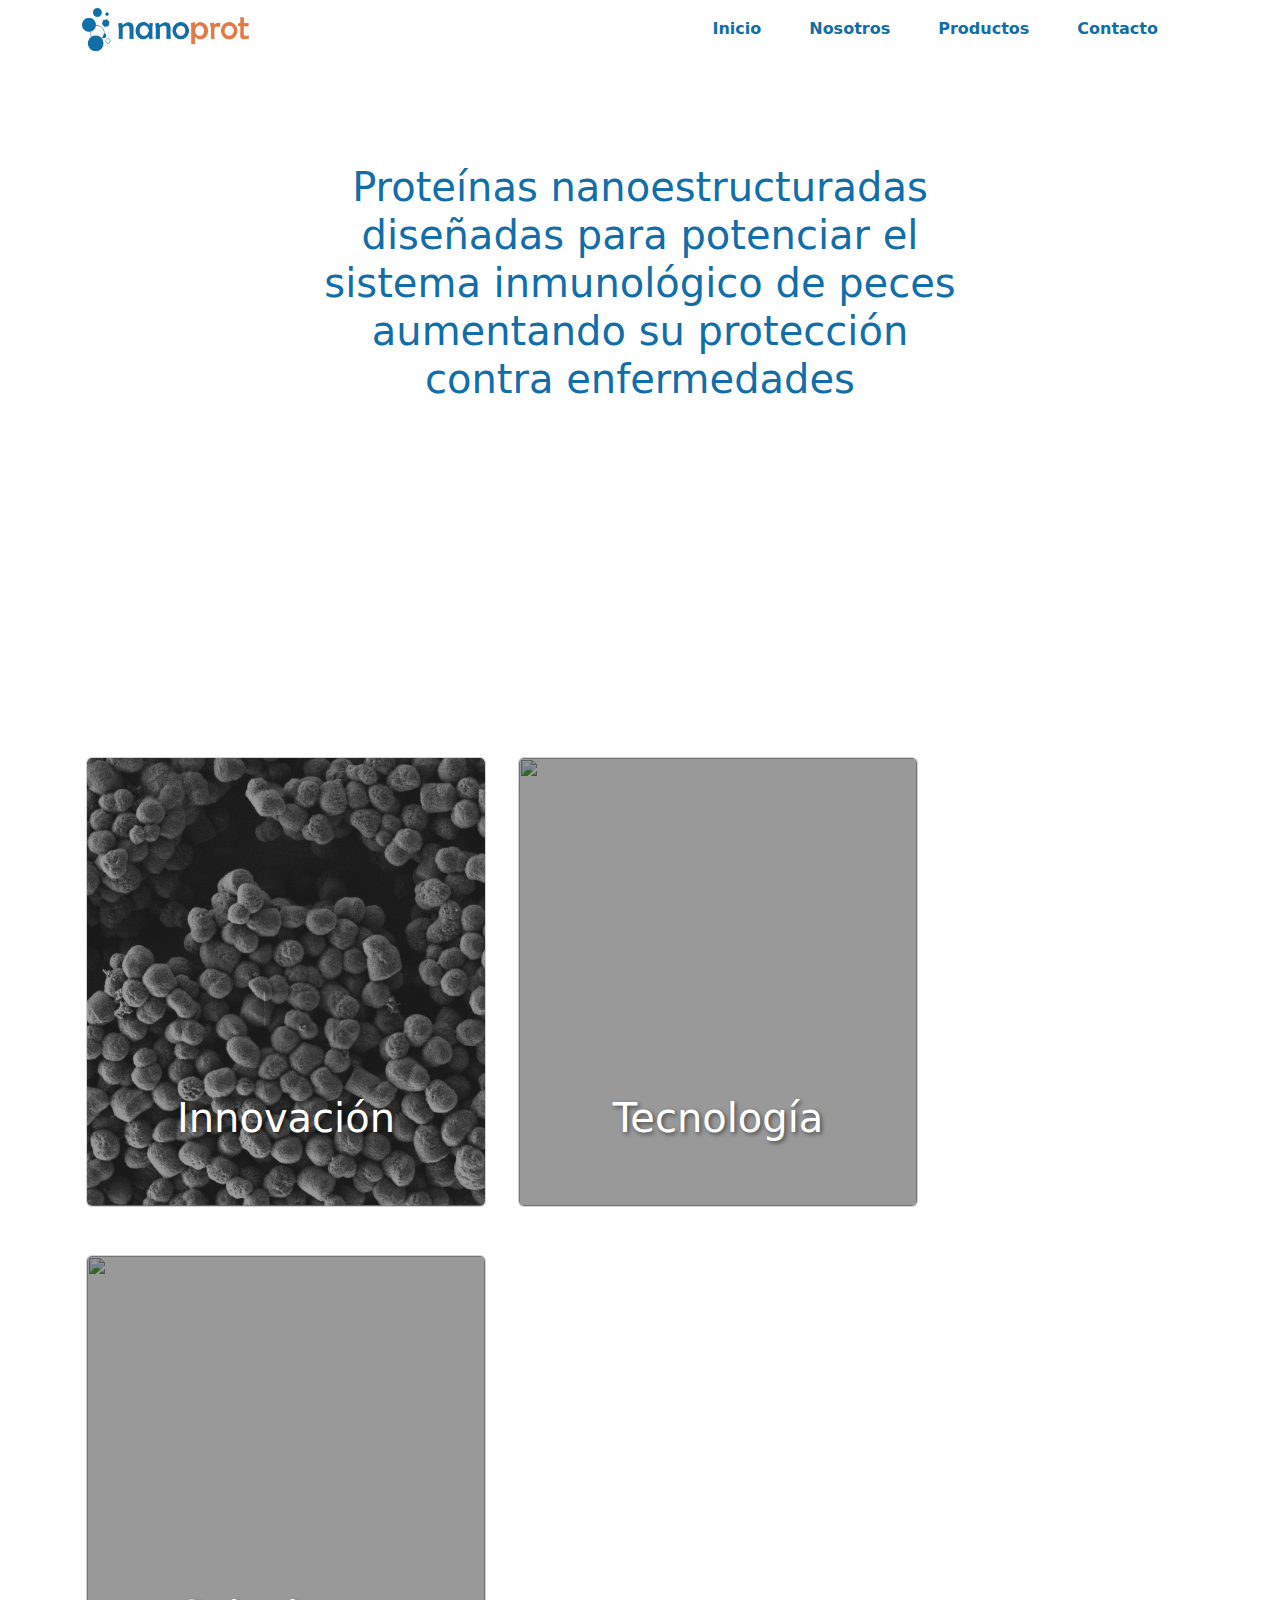
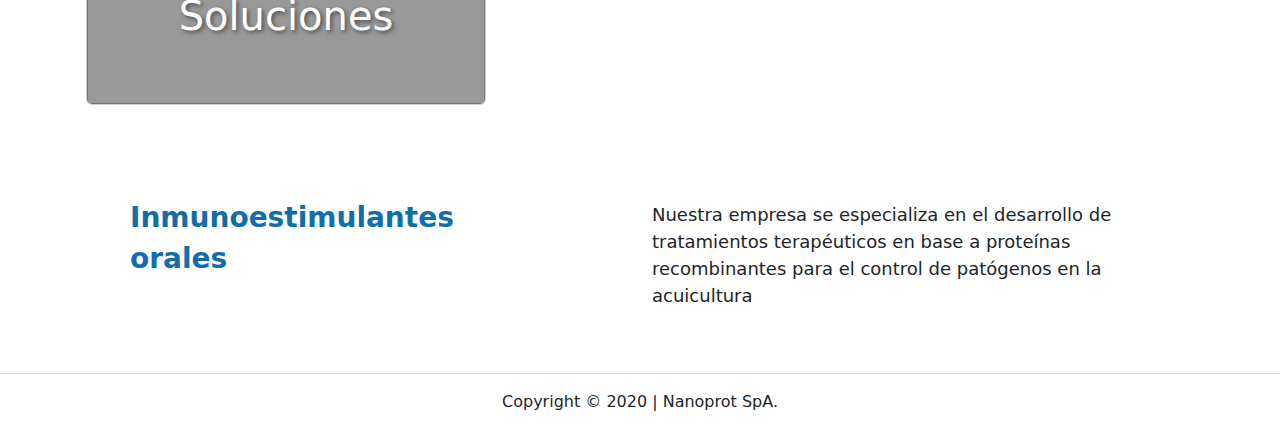
==== index.html @ b8d2c544 "avance: index terminado" ====
<!doctype html>
<html lang="en">
    <head>
        <meta charset="utf-8">
        <meta name="viewport" content="width=device-width, initial-scale=1">
        <meta name="author" content="Valeria Torrealba">
        <title>Nanoprot SpA.</title>
        <meta content="Empresa dedicada al desarrollo de nanotecnología para el control de patógenos en acuicultura" name="description">
        <link href="assets/img/favicon.png" rel="icon">
        <link href="https://cdn.jsdelivr.net/npm/bootstrap@5.3.3/dist/css/bootstrap.min.css" rel="stylesheet" integrity="sha384-QWTKZyjpPEjISv5WaRU9OFeRpok6YctnYmDr5pNlyT2bRjXh0JMhjY6hW+ALEwIH" crossorigin="anonymous">
        <link rel="stylesheet" href="./assets/css/style.css">
    </head>
    <body>
        <header>
            <!-- Inicio Menú -->
            <nav class="navbar navbar-expand-lg bg-white">
                <div class="container">
                    <img src="./assets/img/logo.png" alt="logo-superhero" class="logo me-3">
                    <button class="navbar-toggler" type="button" data-bs-toggle="collapse" data-bs-target="#navbarNav" aria-controls="navbarNav" aria-expanded="false" aria-label="Toggle navigation">
                        <span class="navbar-toggler-icon"></span>
                    </button>
                    <div class="collapse navbar-collapse" id="navbarNav">
                        <ul class="navbar-nav ms-auto">
                            <li class="nav-item">
                                <a class="nav-link active" aria-current="page" href="#">Inicio</a>
                            </li>
                            <li class="nav-item">
                                <a class="nav-link active" href="nosotros.html" target="_blank">Nosotros</a>
                            </li>
                            <li class="nav-item">
                                <a class="nav-link active" href="productos.html">Productos</a>
                            </li>
                            <li class="nav-item">
                                <a class="nav-link active" href="contacto.html">Contacto</a>
                            </li>
                        </ul>
                    </div>
                </div>
            </nav>
            <!-- Fin Menú -->
        </header>
        <main>
            <!-- Inicio Hero section -->
            <section class="parallax hero-section">
                <div class="hero-content">
                    <h1>Proteínas nanoestructuradas diseñadas para potenciar el sistema inmunológico de peces aumentando su protección contra enfermedades</h1>
                </div>                
            </section>
            <!-- Fin Hero section -->
            <!-- Inicio cajas x3 -->
            <section>
                <div class="container text-center">
                    <div class="row">
                        <div class="col-6 col-md-4 contenedor mt-5 card mx-3 p-0">
                            <img src="./assets/img/innovacion.jpg" class="card-img" alt="...">
                            <div class="card-img-overlay">
                                <h5 class="card-title mb-5">Innovación</h5>
                            </div>
                        </div>
                        <div class="col-6 col-md-4 contenedor mt-5 card mx-3 p-0">
                            <img src="./assets/img/tecnologia.jpg" class="card-img" alt="">
                            <div class="card-img-overlay">
                                <h5 class="card-title mb-5">Tecnología</h5>
                            </div>
                        </div>
                        <div class="col-6 col-md-4 contenedor my-5 card mx-3 p-0">
                            <img src="./assets/img/soluciones.jpg" class="card-img" alt="">
                            <div class="card-img-overlay">
                                <h5 class="card-title mb-5">Soluciones</h5>
                            </div>
                        </div>
                    </div>
                    <div class="row my-5 px-5">
                        <div class="col-12 col-sm-6 text-start">
                            <h3 class="texto">Inmunoestimulantes</h3>
                            <h3 class="texto">orales</h3>
                        </div>
                        <div class="ol-12 col-sm-6 text-start">
                            <p>Nuestra empresa se especializa en el desarrollo de tratamientos terapéuticos en base a proteínas recombinantes para el control de patógenos en la acuicultura</p>
                        </div>
                    </div>
                </div>
            </section>
            <!-- fin cajas x3 -->
        </main>
        <!-- Inicio footer -->
        <footer>
            <div class="text-center border-top">
                <p class="p-3 ">Copyright © 2020 | Nanoprot SpA. </p>
            </div>
        </footer>
        <!-- fin footer -->  
        

        <script src="https://cdn.jsdelivr.net/npm/bootstrap@5.3.3/dist/js/bootstrap.bundle.min.js" integrity="sha384-YvpcrYf0tY3lHB60NNkmXc5s9fDVZLESaAA55NDzOxhy9GkcIdslK1eN7N6jIeHz" crossorigin="anonymous"></script>
    </body>
</html>
---- assets/css/style.css ----
/* menu */
.logo{
    width: 15%;
}
.navbar-nav .nav-link.active, .navbar-nav .nav-link.show{
    color: #116ea8;
    font-weight: bold;
    padding-right: 40px;
}

/* hero section */

.hero-section{
    position: relative;
    text-align: center;
}

.hero-section {
    position: relative;
    width: 100%;
    height: 100vh; /* Ajusta la altura según sea necesario */
    overflow: hidden;
    display: flex;
    align-items: center; /* Centra verticalmente el contenido */
    justify-content: center; /* Centra horizontalmente el contenido */
}

.hero-content {
    position: absolute;
    top: 50%;
    left: 50%;
    transform: translate(-50%, -50%);
    display: flex;
    justify-content: center;
    align-items: center;
    width: 100%;
    height: 100%;
}

.hero-section h1 {
    position: relative;
    color: #116ea8;
    font-size: clamp(1.5em, 5vw, 2.5em); /* Tamaño del texto de manera fluida */
    text-align: center;
    width: 50%; /* Asegura que el texto se ajuste al ancho del contenedor */
    margin-top: calc(-12% - 1em); /* Ajusta el margen superior para posicionar el texto */
}

.hero-section img {
    width: 100%;
}

.parallax {
    background-image: url('../img/hero-bg.jpg');
    height: 650px; /* Ajusta la altura según sea necesario */
    background-attachment: fixed;
    background-position: top;
    background-repeat: no-repeat;
    background-size: cover;
}

/* cajitas x3 Innovación - Tecnología - Soluciones*/

.contenedor {
    position: relative;
    overflow: hidden;
    width: 400px;
    height: 450px;
}

.card-img {
    width: 100%;
    height: 100%;
    object-fit: cover; /* Hace que la imagen cubra todo el área sin distorsionarse */
}

.card-img-overlay {
    position: absolute;
    top: 0;
    right: 0;
    bottom: 0;
    left: 0;
    display: flex;
    align-items: end;
    justify-content: center;
    color: white;
    text-shadow: 2px 2px 4px rgba(0, 0, 0, 0.5); /* Para que el texto sea más legible sobre la imagen */
}
.card-title{
    font-size: 2.5em;
    margin-bottom: 15px;
}

.contenedor::before {
    content: "";
    position: absolute;
    top: 0;
    right: 0;
    bottom: 0;
    left: 0;
    background-color: rgba(0, 0, 0, 0.4);
    z-index: 1;
}

.card-img-overlay {
    z-index: 2;
}

/* Inmunoestimulantes */

.texto{
    color: #116ea8;
    font-weight: bold;
}

.text-start p{
    font-size: 18px;
}

/* tamaño segun tañamo*/ 

@media (max-width: 1200px) {
    .hero-section h1 {
        margin-top: calc(-37% - 0.5em); 
        font-size: 2.5em;
        width: 90%;
        background-color: rgba(255, 255, 255, 0.5);
        border-radius: 4%;
        
    }
}

@media (max-width: 992px) {
    .hero-section h1 {
        margin-top: calc(0% - 0.3em); 
        width: 90%; 
        background-color: rgba(255, 255, 255, 0.5);
        border-radius: 4%;
    }
}

@media (max-width: 768px) {
    .hero-section h1 {
        margin-top: calc(-19% - 0.1em);
        font-size: 2em; 
        width: 90%;
        background-color: rgba(255, 255, 255, 0.5);
        border-radius: 4%;
    }
}

@media (max-width: 576px) {
    .hero-section h1 {
        margin-top: calc(-19% - 0.1em);
        font-size: 2em;
        width: 90%;
        background-color: rgba(255, 255, 255, 0.5);
        border-radius: 4%;
    }
}
@media (max-width: 375px) {
    .hero-section h1 {
        margin-top: calc(-19% - 0.1em);
        font-size: 2em;
        width: 90%;
        background-color: rgba(255, 255, 255, 0.5);
        border-radius: 4%;
    }

    /* cajitas x3*/

    .contenedor{
        width: 320px;
        height: 450px;
    }

    /* Inmunoestimulantes */

    .texto{
        text-align: left;

    }

    .text-start p{
        margin-top: 15px;
    }
    
}
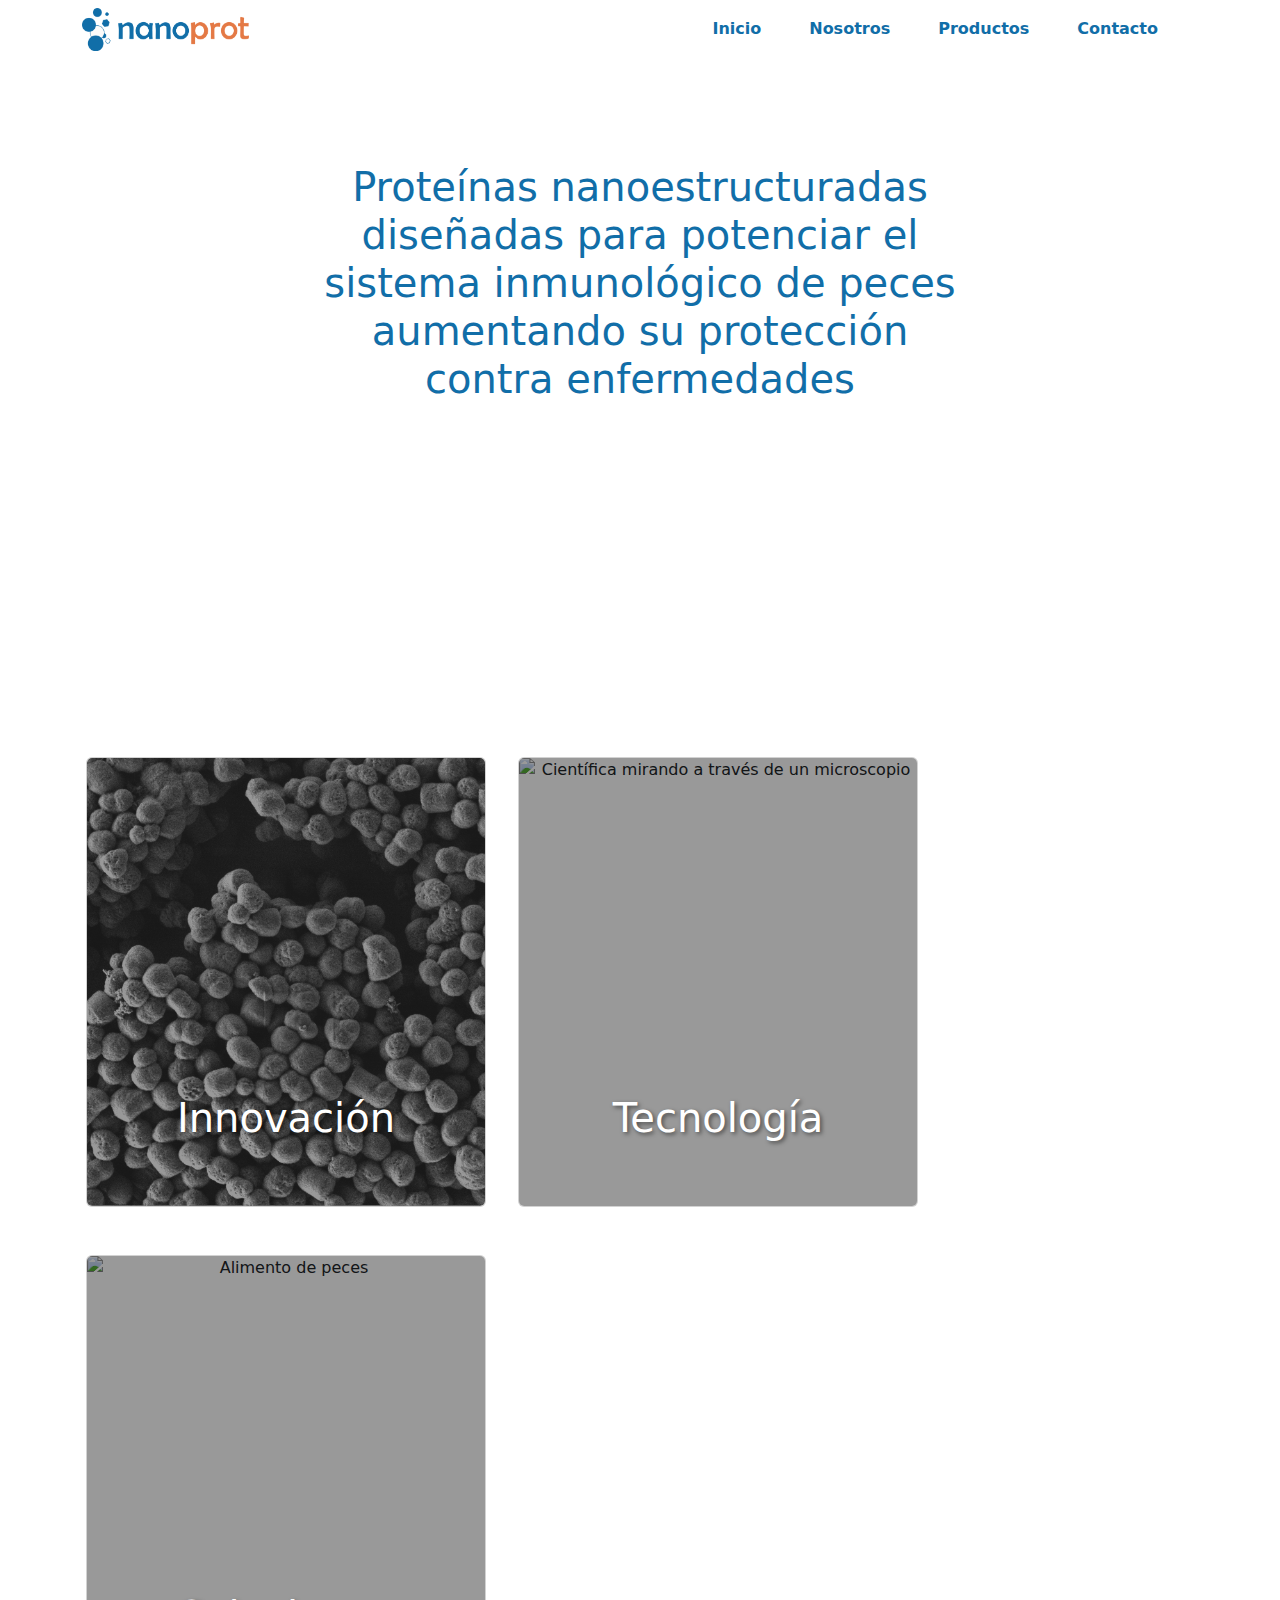
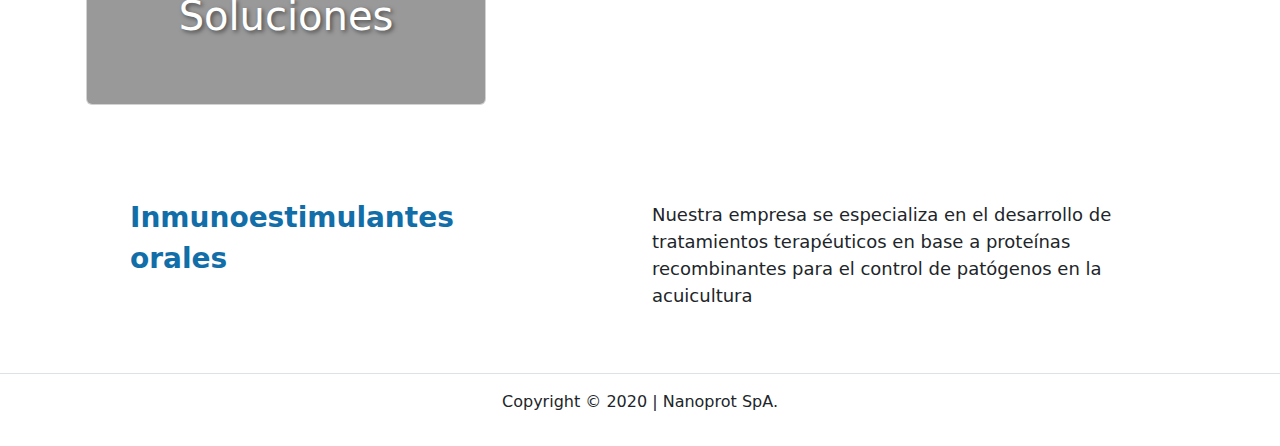
==== commit da88d944: "avance: index terminado" ====
--- a/index.html
+++ b/index.html
@@ -52,25 +52,25 @@
                 <div class="container text-center">
                     <div class="row">
                         <div class="col-6 col-md-4 contenedor mt-5 card mx-3 p-0">
-                            <img src="./assets/img/innovacion.jpg" class="card-img" alt="...">
+                            <img src="./assets/img/innovacion.jpg" class="card-img" alt="Nanopartículas proteicas">
                             <div class="card-img-overlay">
                                 <h5 class="card-title mb-5">Innovación</h5>
                             </div>
                         </div>
                         <div class="col-6 col-md-4 contenedor mt-5 card mx-3 p-0">
-                            <img src="./assets/img/tecnologia.jpg" class="card-img" alt="">
+                            <img src="./assets/img/tecnologia.jpg" class="card-img" alt="Científica mirando a través de un microscopio">
                             <div class="card-img-overlay">
                                 <h5 class="card-title mb-5">Tecnología</h5>
                             </div>
                         </div>
                         <div class="col-6 col-md-4 contenedor my-5 card mx-3 p-0">
-                            <img src="./assets/img/soluciones.jpg" class="card-img" alt="">
+                            <img src="./assets/img/soluciones.jpg" class="card-img" alt="Alimento de peces">
                             <div class="card-img-overlay">
                                 <h5 class="card-title mb-5">Soluciones</h5>
                             </div>
                         </div>
                     </div>
-                    <div class="row my-5 px-5">
+                    <dddiv class="row my-5 px-5">
                         <div class="col-12 col-sm-6 text-start">
                             <h3 class="texto">Inmunoestimulantes</h3>
                             <h3 class="texto">orales</h3>
@@ -78,7 +78,7 @@
                         <div class="ol-12 col-sm-6 text-start">
                             <p>Nuestra empresa se especializa en el desarrollo de tratamientos terapéuticos en base a proteínas recombinantes para el control de patógenos en la acuicultura</p>
                         </div>
-                    </div>
+                    </dddiv>
                 </div>
             </section>
             <!-- fin cajas x3 -->
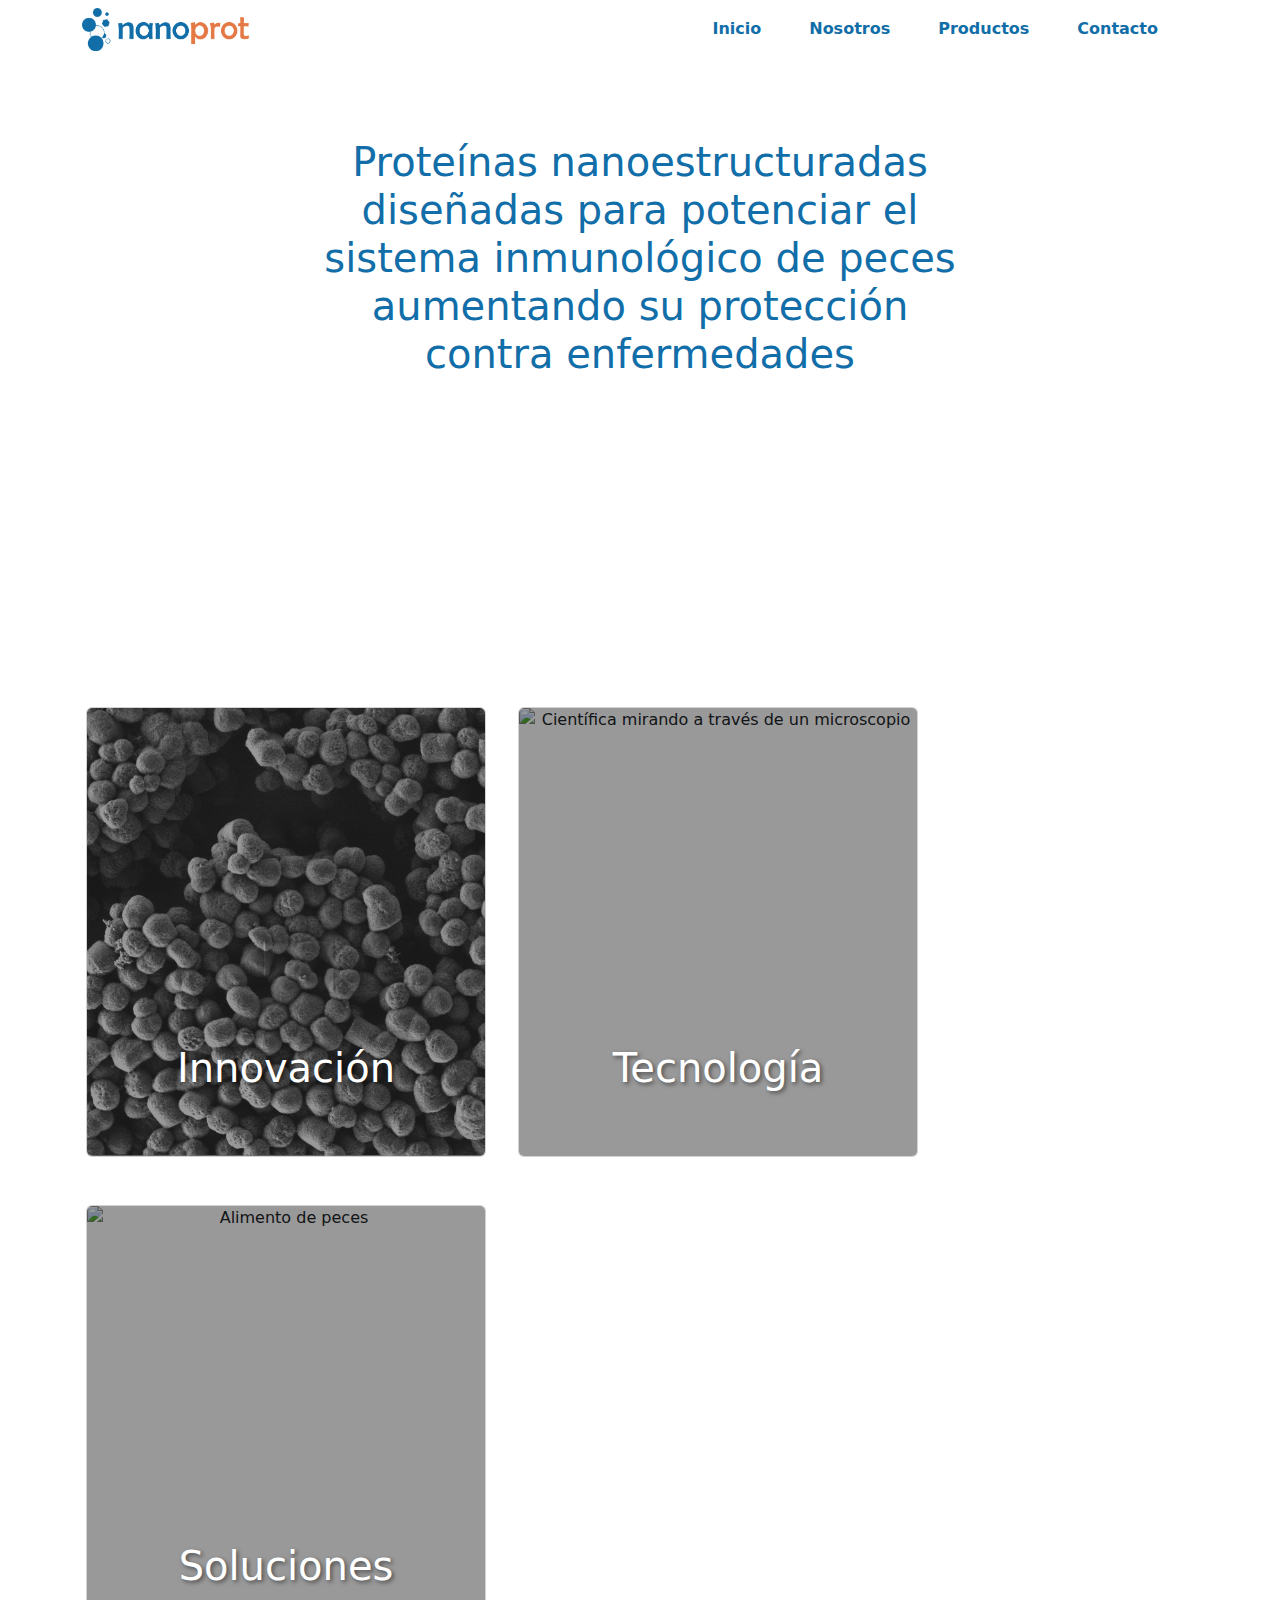
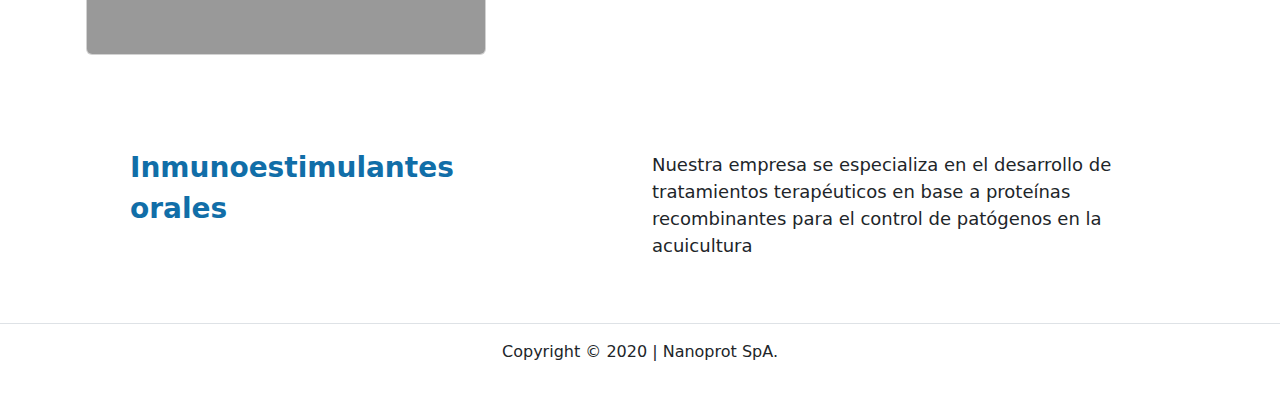
==== commit fb203eee: "modificacion tamaño imagen" ====
--- a/index.html
+++ b/index.html
@@ -25,7 +25,7 @@
                                 <a class="nav-link active" aria-current="page" href="#">Inicio</a>
                             </li>
                             <li class="nav-item">
-                                <a class="nav-link active" href="nosotros.html" target="_blank">Nosotros</a>
+                                <a class="nav-link active" href="nosotros.html">Nosotros</a>
                             </li>
                             <li class="nav-item">
                                 <a class="nav-link active" href="productos.html">Productos</a>
--- a/assets/css/style.css
+++ b/assets/css/style.css
@@ -1,5 +1,7 @@
+/* PAGINA INDEX */
+
 /* menu */
-.logo{
+.logo {
     width: 15%;
 }
 .navbar-nav .nav-link.active, .navbar-nav .nav-link.show{
@@ -52,7 +54,7 @@
 
 .parallax {
     background-image: url('../img/hero-bg.jpg');
-    height: 650px; /* Ajusta la altura según sea necesario */
+    height: 600px; /* Ajusta la altura según sea necesario */
     background-attachment: fixed;
     background-position: top;
     background-repeat: no-repeat;
@@ -117,7 +119,87 @@
     font-size: 18px;
 }
 
-/* tamaño segun tañamo*/ 
+/* PAGINA NOSOTROS*/
+
+.parallax-nosotros, .parallax-productos, .parallax-contacto {
+    background-image: url('../img/hero-ns.jpg');
+    height: 350px; 
+    background-attachment: fixed;
+    background-position: center;
+    background-repeat: no-repeat;
+    background-size: cover;
+}
+
+.fondo{
+    background-color: #f3f9fb;
+    height: 300px;
+    display: flex;
+    justify-content: center; /* Centra las imágenes horizontalmente */
+    align-items: center;
+}
+.nosotros h2, .mision-vision h2, .contacto h2 {
+    color: #116ea8;
+    font-weight: bold;
+}
+
+.container-img .row-img {
+    display: flex;
+    justify-content: center; /* Centra las imágenes horizontalmente */
+    align-items: center;     /* Centra las imágenes verticalmente */
+}
+
+.container-img .col-img {
+    display: flex;
+    justify-content: center; /* Centra la imagen dentro de la columna */
+    align-items: center;     /* Centra verticalmente la imagen dentro de la columna */
+}
+
+.container-img .imagen {
+    max-width: 150px; /* Establece un ancho máximo para todas las imágenes */
+    max-height: 100px; /* Establece una altura máxima para todas las imágenes */
+    object-fit: contain; /* Asegura que la imagen se ajuste al contenedor manteniendo la proporción */
+}
+
+/* PAGINA PRODUCTOS */
+
+.parallax-productos {
+    background-image: url('../img/hero-pr.jpg');
+}
+
+.img-productos img{
+    width: 80%;
+    justify-content: center; /* Centra las imágenes horizontalmente */
+    align-items: center; 
+}
+
+.centrado{
+    display: flex;
+    justify-content: center; /* Centra las imágenes horizontalmente */
+    align-items: center;  
+}
+
+.centro h3{
+    color: #116ea8;
+}
+
+.img-centro {
+    display: flex;
+    justify-content: center; /* Mueve la imagen hacia la derecha */
+    align-items: center; /* Centra verticalmente la imagen dentro de la columna */
+}
+
+.img-centro img {
+    max-width: 60%; /* Asegura que la imagen no exceda el ancho del contenedor */
+    height: auto; /* Mantiene la proporción de la imagen */
+}
+
+/* PAGINA CONTACTO */
+
+.parallax-contacto {
+    background-image: url('../img/hero-co.jpg');
+}
+
+/* Media query*/ 
 
 @media (max-width: 1200px) {
     .hero-section h1 {
@@ -126,7 +208,19 @@
         width: 90%;
         background-color: rgba(255, 255, 255, 0.5);
         border-radius: 4%;
-        
+    }
+    .logo {
+        width: 20%;
+    }
+    .img-centro, .img-productos {
+        display: flex;
+        justify-content: center; /* Centra la imagen horizontalmente */
+        align-items: center;     /* Centra la imagen verticalmente */
+    }
+
+    .img-centro img, .img-productos img {
+        max-width: 100%; /* Asegura que la imagen no se desborde del contenedor */
+        height: auto;    /* Mantiene la proporción de la imagen */
     }
 }
 
@@ -137,9 +231,40 @@
         background-color: rgba(255, 255, 255, 0.5);
         border-radius: 4%;
     }
+    .logo {
+        width: 20%;
+    }
+    .img-centro, .img-productos {
+        display: flex;
+        justify-content: center;
+        align-items: center;
+    }
+
+    .img-centro img, .img-productos img {
+        max-width: 100%;
+        height: auto;
+    }
 }
 
 @media (max-width: 768px) {
+    .centrado-medio {
+        display: flex;
+        flex-direction: column-reverse; /* Invierte el orden de las columnas */
+        align-items: center;
+    }
+    .img-centro, .centro {
+        width: 100%; /* Asegura que ambos elementos ocupen el 100% del ancho */
+    }
+
+    .img-centro img {
+        max-width: 100%; /* Asegura que la imagen se ajuste al contenedor */
+        height: auto;
+    }
+
+    .centro {
+        text-align: center; /* Centra el texto */
+        margin-bottom: 20px; /* Añade margen inferior al texto para separar la imagen */
+    }
     .hero-section h1 {
         margin-top: calc(-19% - 0.1em);
         font-size: 2em; 
@@ -147,9 +272,40 @@
         background-color: rgba(255, 255, 255, 0.5);
         border-radius: 4%;
     }
+    .logo {
+        width: 20%;
+    }
+    .img-centro, .img-productos {
+        display: flex;
+        justify-content: center;
+        align-items: center;
+    }
+
+    .img-centro img, .img-productos img {
+        max-width: 100%;
+        height: auto;
+    }
 }
 
 @media (max-width: 576px) {
+    .centrado-medio {
+        display: flex;
+        flex-direction: column-reverse; /* Invierte el orden de las columnas */
+        align-items: center;
+    }
+    .img-centro, .centro {
+        width: 100%; /* Asegura que ambos elementos ocupen el 100% del ancho */
+    }
+
+    .img-centro img {
+        max-width: 100%; /* Asegura que la imagen se ajuste al contenedor */
+        height: auto;
+    }
+
+    .centro {
+        text-align: center; /* Centra el texto */
+        margin-bottom: 20px; /* Añade margen inferior al texto para separar la imagen */
+    }
     .hero-section h1 {
         margin-top: calc(-19% - 0.1em);
         font-size: 2em;
@@ -157,8 +313,41 @@
         background-color: rgba(255, 255, 255, 0.5);
         border-radius: 4%;
     }
+    .logo {
+        width: 25%;
+    }
+    .img-centro, .img-productos {
+        display: flex;
+        justify-content: center;
+        align-items: center;
+    }
+
+    .img-centro img, .img-productos img {
+        max-width: 100%;
+        height: auto;
+    }
+    
 }
 @media (max-width: 375px) {
+    .centrado-medio {
+        display: flex;
+        flex-direction: column-reverse; /* Invierte el orden de las columnas */
+        align-items: center;
+    }
+    .img-centro, .centro {
+        width: 100%; /* Asegura que ambos elementos ocupen el 100% del ancho */
+    }
+
+    .img-centro img {
+        max-width: 100%; /* Asegura que la imagen se ajuste al contenedor */
+        height: auto;
+    }
+
+    .centro {
+        text-align: center; /* Centra el texto */
+        margin-bottom: 20px; /* Añade margen inferior al texto para separar la imagen */
+    }
+    
     .hero-section h1 {
         margin-top: calc(-19% - 0.1em);
         font-size: 2em;
@@ -167,6 +356,10 @@
         border-radius: 4%;
     }
 
+    .logo {
+        width: 25%;
+    }
+
     /* cajitas x3*/
 
     .contenedor{
@@ -178,11 +371,11 @@
 
     .texto{
         text-align: left;
-
     }
 
     .text-start p{
         margin-top: 15px;
     }
-    
-}
+
+
+}
